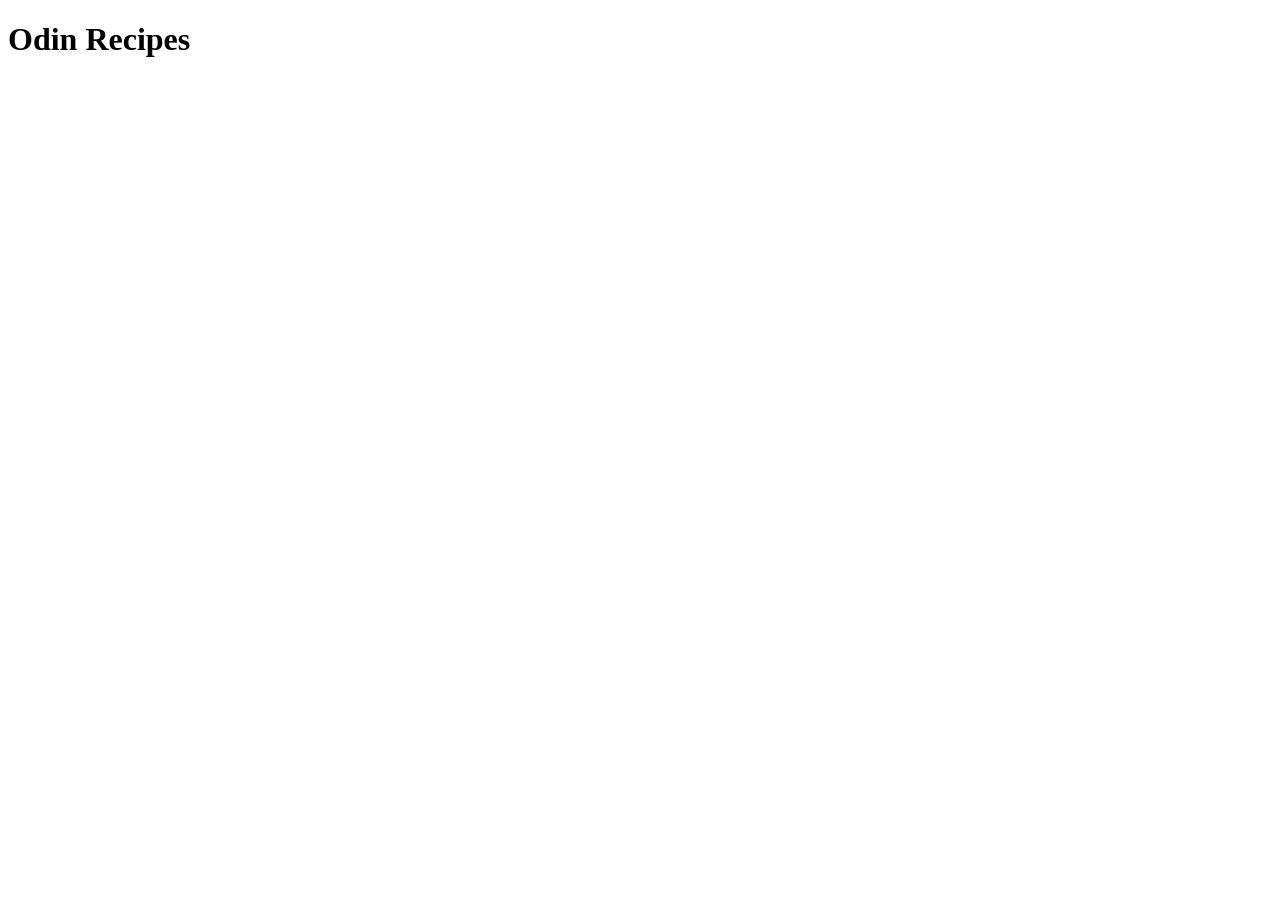
==== index.html @ 463a830b "Add index.html" ====
<!DOCTYPE html>
<html lang="en">
<head>
    <meta charset="UTF-8">
    <meta name="viewport" content="width=device-width, initial-scale=1.0">
    <title>Odin-Recipes</title>
</head>
<body>
    <h1>Odin Recipes</h1>
</body>
</html>
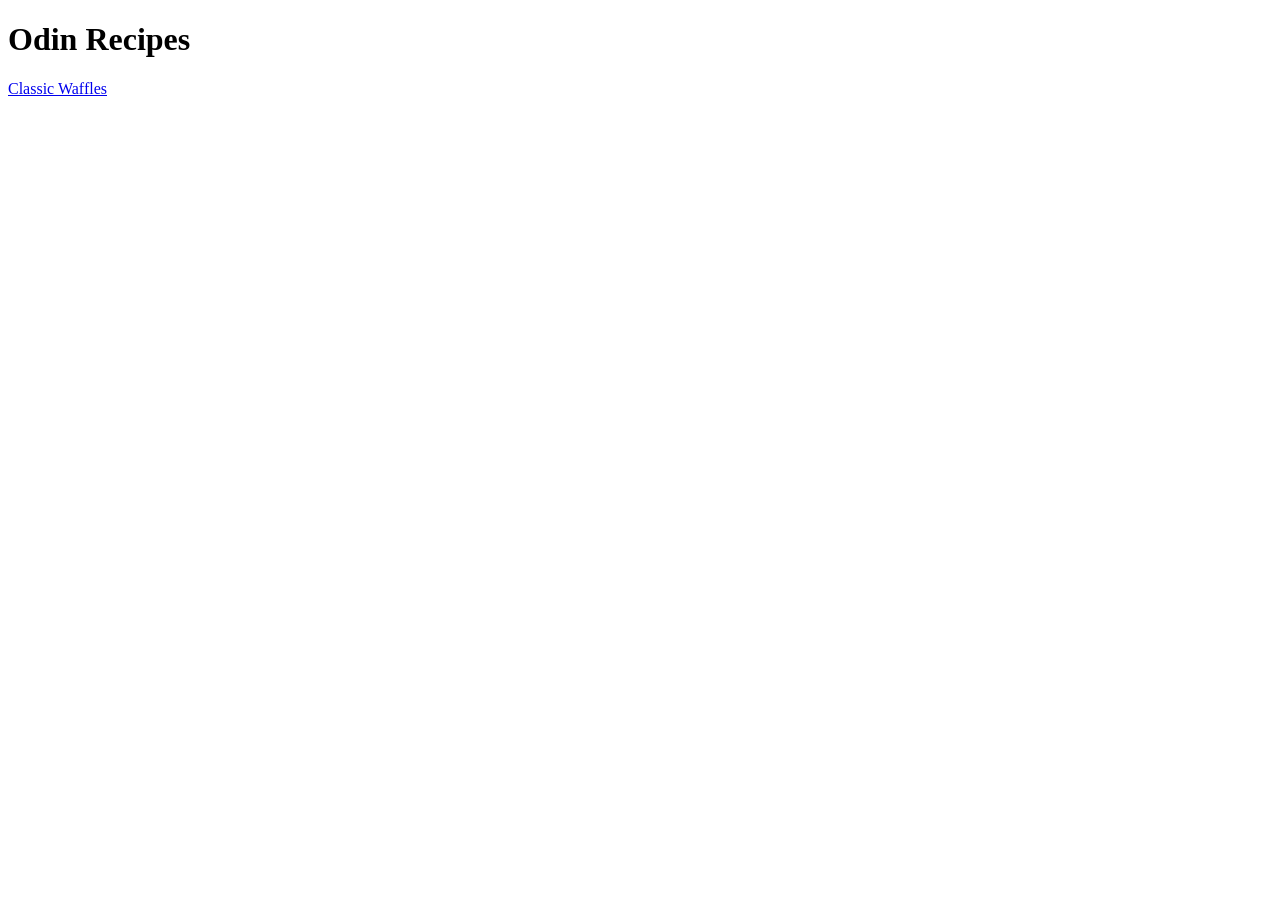
==== commit 25c48ec9: "Add navigation links to index and waffles pages" ====
--- a/index.html
+++ b/index.html
@@ -7,5 +7,6 @@
 </head>
 <body>
     <h1>Odin Recipes</h1>
+    <a href="./recipes/waffles.html">Classic Waffles</a>
 </body>
 </html>
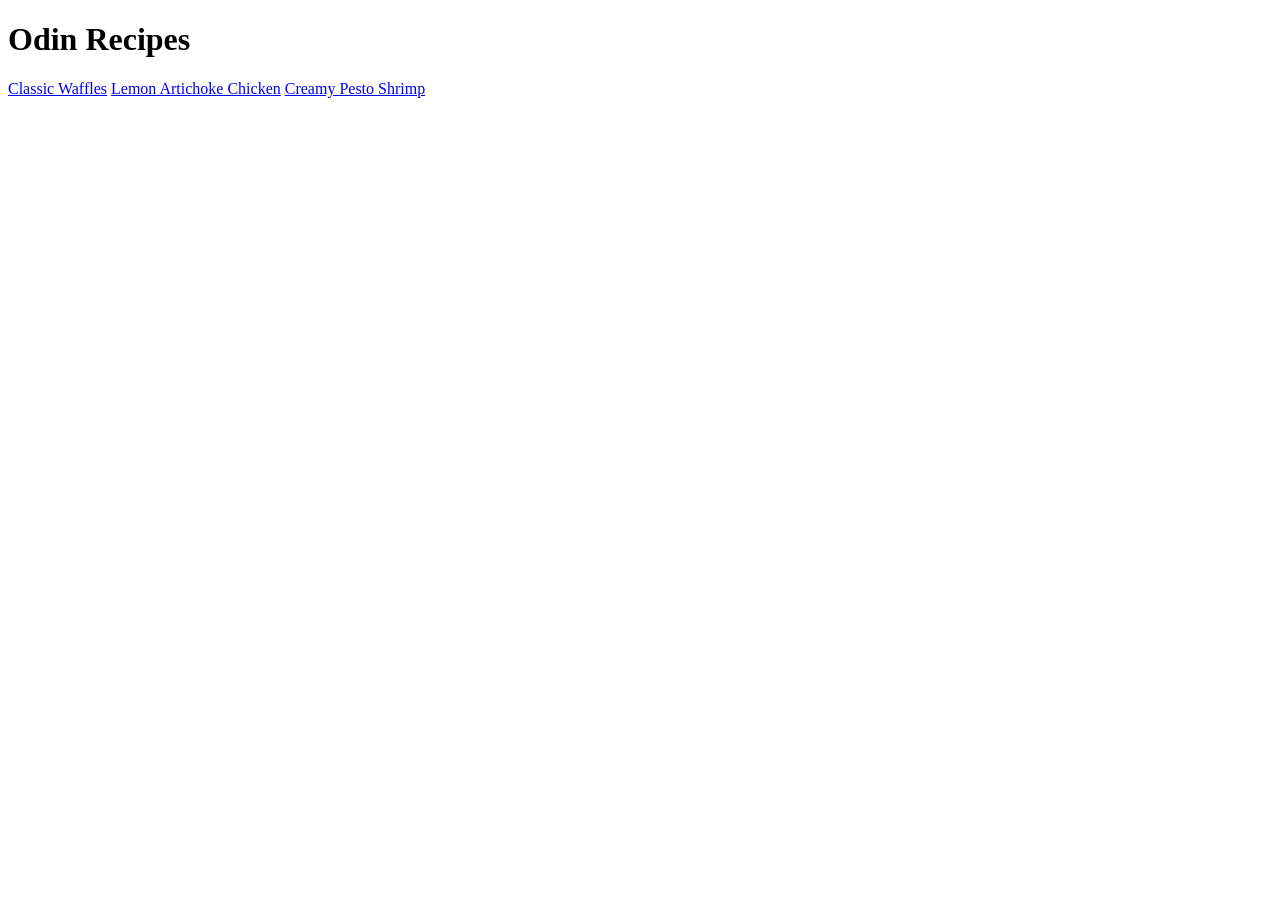
==== commit 5d4d50ac: "Add links for Lemon Artichoke Chicken and Creamy Pesto Shrimp to index.html" ====
--- a/index.html
+++ b/index.html
@@ -8,5 +8,7 @@
 <body>
     <h1>Odin Recipes</h1>
     <a href="./recipes/waffles.html">Classic Waffles</a>
+    <a href="./recipes/Lemon-Artichoke-Chicken.html">Lemon Artichoke Chicken</a>
+    <a href="./recipes/Creamy-Pesto-Shrimp.html">Creamy Pesto Shrimp</a>
 </body>
 </html>
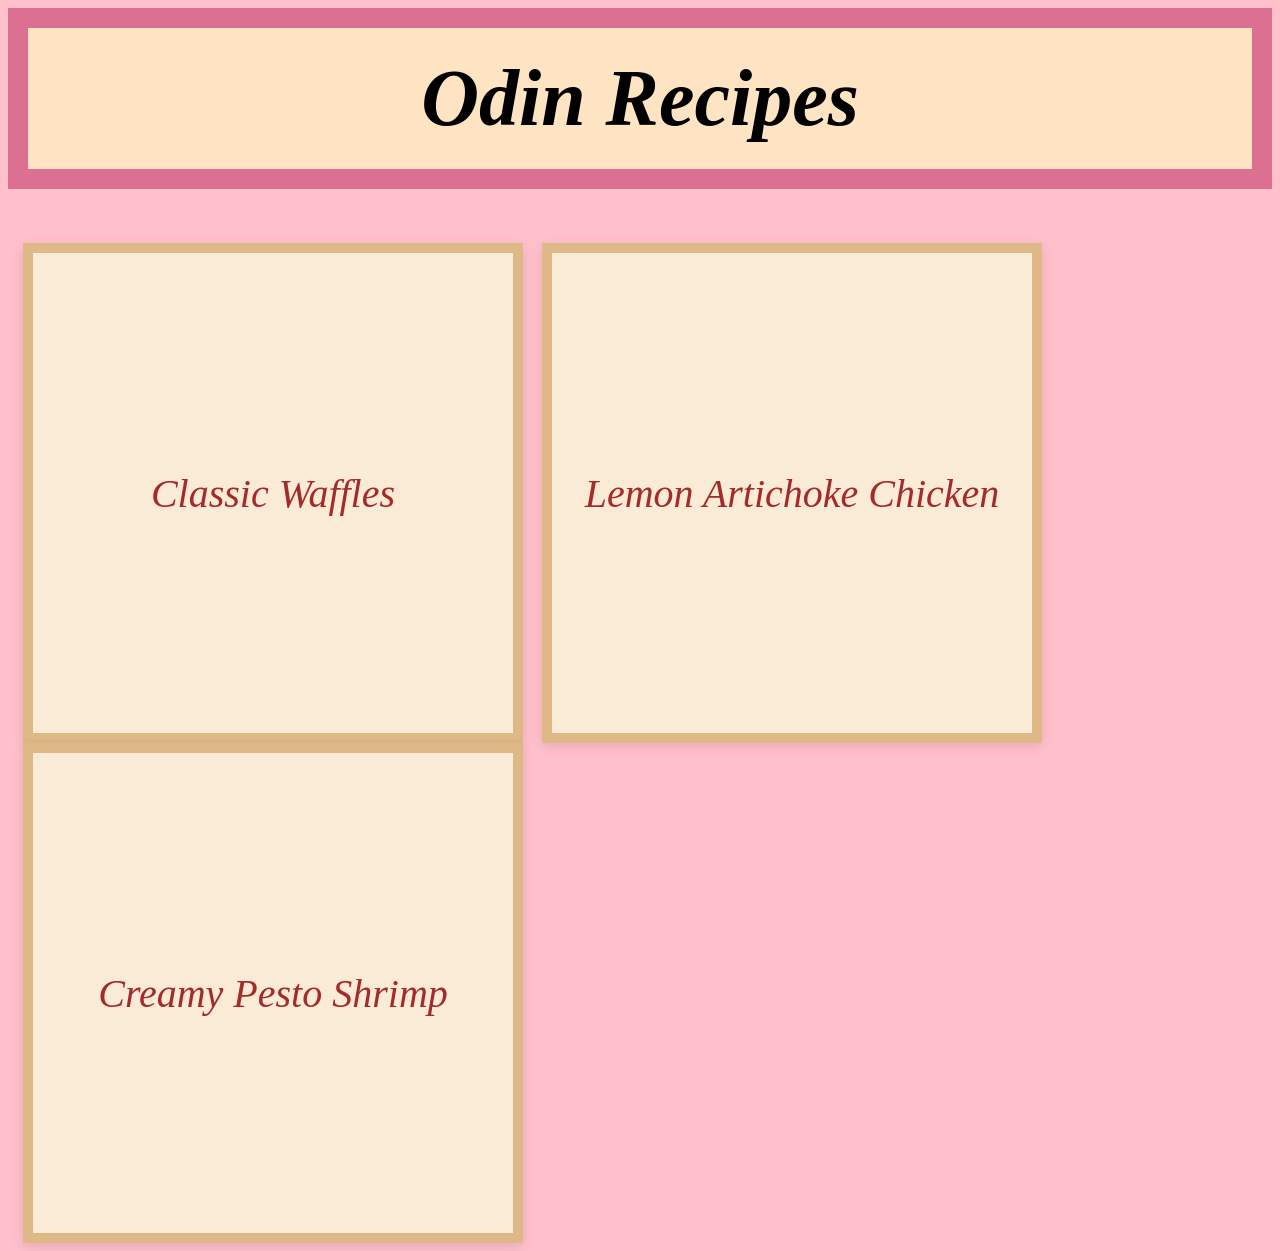
==== commit 68707dcb: "Add styling and structure for recipe links in index.html; create recipe-styles.css" ====
--- a/index.html
+++ b/index.html
@@ -4,11 +4,12 @@
     <meta charset="UTF-8">
     <meta name="viewport" content="width=device-width, initial-scale=1.0">
     <title>Odin-Recipes</title>
+    <link rel="stylesheet" href="styles.css">
 </head>
 <body>
     <h1>Odin Recipes</h1>
-    <a href="./recipes/waffles.html">Classic Waffles</a>
-    <a href="./recipes/Lemon-Artichoke-Chicken.html">Lemon Artichoke Chicken</a>
-    <a href="./recipes/Creamy-Pesto-Shrimp.html">Creamy Pesto Shrimp</a>
+    <a class="waffle float" href="./recipes/waffles.html">Classic Waffles</a>
+    <a class="chicken float" href="./recipes/Lemon-Artichoke-Chicken.html">Lemon Artichoke Chicken</a>
+    <a class="shrimp float" href="./recipes/Creamy-Pesto-Shrimp.html">Creamy Pesto Shrimp</a>
 </body>
 </html>
--- a/styles.css
+++ b/styles.css
@@ -0,0 +1,46 @@
+*{
+    background-color: pink;
+    box-sizing: border-box;
+}
+
+h1{
+    background-color: bisque;
+    padding: 25px;
+    border: 20px solid palevioletred;
+    margin-top: 0;
+    margin-left: auto;
+    margin-right: auto;
+    text-align: center;
+    font-family: 'Times New Roman', Times, serif;
+    font-size: 80px;
+    font-style: italic;
+}
+
+a{
+    display: inline-block;
+    color: brown;
+    margin-left: 15px;
+    width: 500px; 
+    height: 500px;  
+    align-content: center;
+    text-align: center;
+    background-color: antiquewhite;
+    border: 10px solid burlywood;
+    font-weight: 200px;
+    font-style: italic;
+    font-size: 40px;
+    text-decoration: none;
+
+}
+
+
+.float{
+    box-shadow: 0 4px 12px rgba(0, 0, 0, 0.1);
+    transition: transform 0.3s ease, box-shadow 0.3s ease;
+    will-change: transform, box-shadow;
+}
+.float:hover{
+    transform: translateY(-8px);
+    box-shadow: 0 15px 40px rgba(0, 0, 0, 0.15);
+    
+}
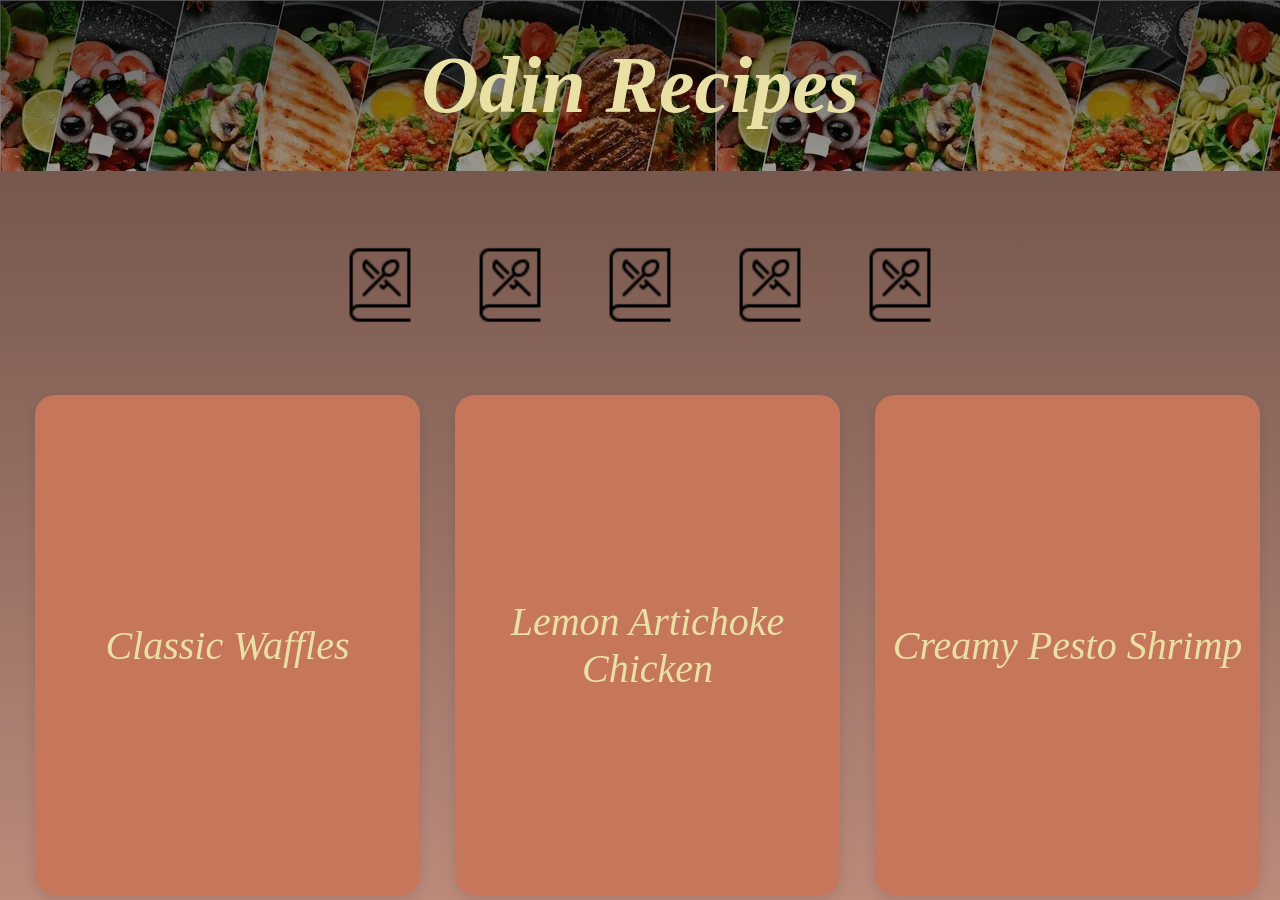
==== commit e8da0f31: "Add recipe icon image (icons8-recipe-50.png) to the recipes directory" ====
--- a/index.html
+++ b/index.html
@@ -8,8 +8,18 @@
 </head>
 <body>
     <h1>Odin Recipes</h1>
-    <a class="waffle float" href="./recipes/waffles.html">Classic Waffles</a>
-    <a class="chicken float" href="./recipes/Lemon-Artichoke-Chicken.html">Lemon Artichoke Chicken</a>
-    <a class="shrimp float" href="./recipes/Creamy-Pesto-Shrimp.html">Creamy Pesto Shrimp</a>
-</body>
+    <div class="icons">
+        <img src="./recipes/icons8-recipe-50.png" alt="icon" style="height: 80px; width: auto;">
+        <img src="./recipes/icons8-recipe-50.png" alt="icon" style="height: 80px; width: auto;">
+        <img src="./recipes/icons8-recipe-50.png" alt="icon" style="height: 80px; width: auto;">
+        <img src="./recipes/icons8-recipe-50.png" alt="icon" style="height: 80px; width: auto;">
+        <img src="./recipes/icons8-recipe-50.png" alt="icon" style="height: 80px; width: auto;">
+    </div>
+    <div class="contents">
+        <a class="waffle float" href="./recipes/waffles.html">Classic Waffles</a>
+        <a class="chicken float" href="./recipes/Lemon-Artichoke-Chicken.html">Lemon Artichoke Chicken</a>
+        <a class="shrimp float" href="./recipes/Creamy-Pesto-Shrimp.html">Creamy Pesto Shrimp</a>
+
+    </div>
+    </body>
 </html>
--- a/styles.css
+++ b/styles.css
@@ -1,12 +1,17 @@
 *{
-    background-color: pink;
     box-sizing: border-box;
 }
-
+body{
+    margin: 0;
+    background: 
+    linear-gradient(rgba(3, 3, 3, 0.534), rgba(3, 3, 3, 0.137)),
+    #d89f8e;
+    min-height: 100vh;
+}
 h1{
-    background-color: bisque;
-    padding: 25px;
-    border: 20px solid palevioletred;
+    background: linear-gradient(rgba(3, 3, 3, 0.664), rgba(3, 3, 3, 0.384)),
+    url("./recipes/background-food-dishes-snacks-photo-260nw-2490284945.webp");
+    padding: 40px;
     margin-top: 0;
     margin-left: auto;
     margin-right: auto;
@@ -14,33 +19,65 @@
     font-family: 'Times New Roman', Times, serif;
     font-size: 80px;
     font-style: italic;
+    color: 	#e9e0a5;
 }
 
 a{
     display: inline-block;
-    color: brown;
+    color: #e9e0a5;
     margin-left: 15px;
     width: 500px; 
     height: 500px;  
     align-content: center;
     text-align: center;
-    background-color: antiquewhite;
-    border: 10px solid burlywood;
+    border-radius: 20px;
     font-weight: 200px;
     font-style: italic;
     font-size: 40px;
     text-decoration: none;
+    background-color: 	#c6765b;
+    
 
 }
 
-
+.contents{
+    display: flex;
+    justify-content: space-between; /* Spreads them out evenly */
+    align-items: stretch;           /* Forces all children to have the same height */
+    gap: 20px;  
+    margin-left: 20px;
+    margin-right: 20px;
+    
+    
+}
 .float{
     box-shadow: 0 4px 12px rgba(0, 0, 0, 0.1);
     transition: transform 0.3s ease, box-shadow 0.3s ease;
     will-change: transform, box-shadow;
+    
 }
 .float:hover{
     transform: translateY(-8px);
     box-shadow: 0 15px 40px rgba(0, 0, 0, 0.15);
     
-}+}
+
+.icons{
+    display: flex;
+    justify-content: center;
+    padding: 20px;
+    gap: 50px;
+    margin-bottom: 50px;
+    
+}
+.icons img{
+    text-shadow: 0 4px 12px rgba(0, 0, 0, 0.1);
+    transition: transform 0.3s ease, box-shadow 0.3s ease;
+    will-change: transform, box-shadow;
+}
+
+.icons img:hover{
+    transform: translateY(-8px);
+    text-shadow: 0 15px 40px rgba(0, 0, 0, 0.15);
+}
+
